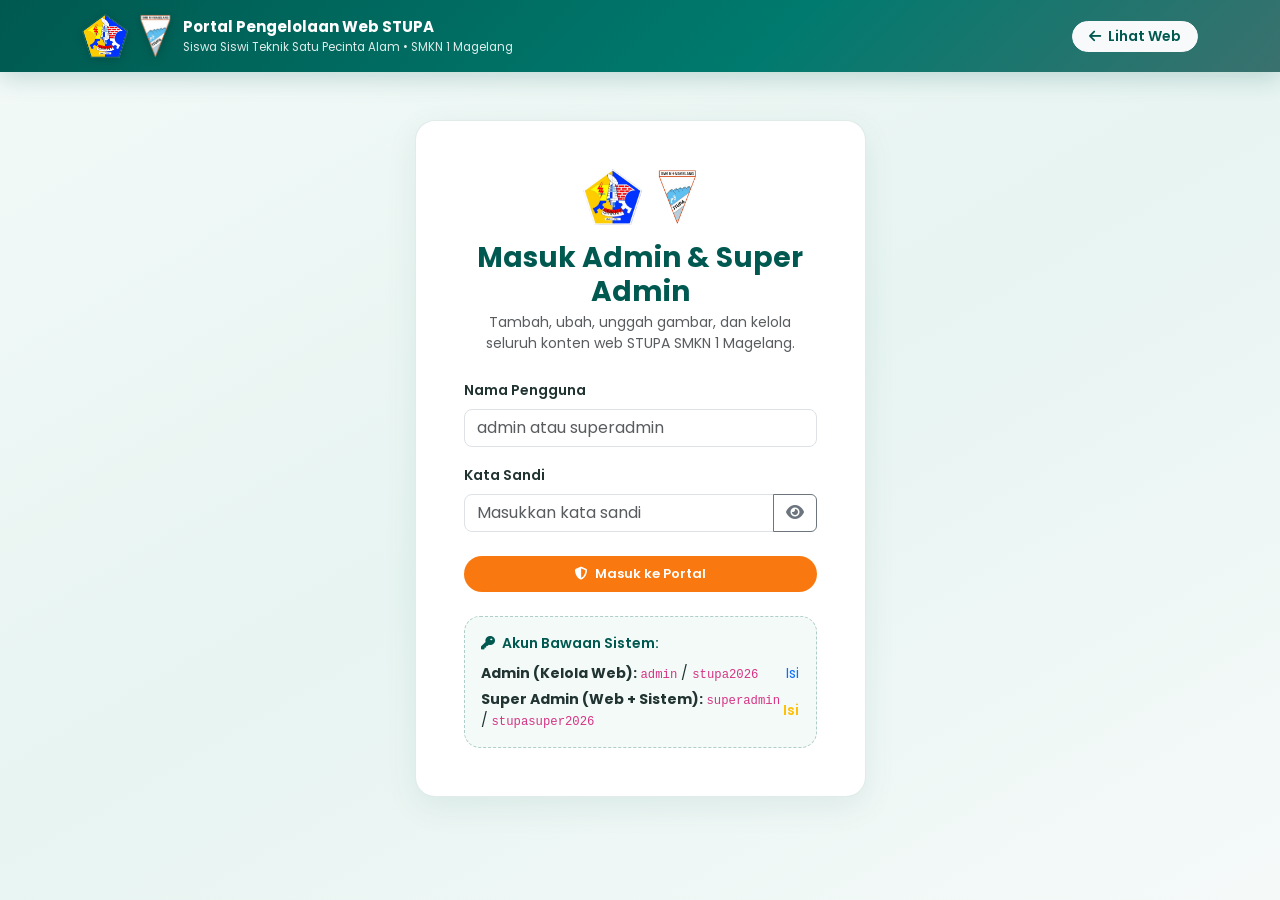
==== admin.html @ 2ca03cfc "feat: full CRUD for Layanan cards, activity lists, images & links in Admin & Super Admin" ====
<!DOCTYPE html>
<html lang="id">
<head>
    <meta charset="UTF-8">
    <meta name="viewport" content="width=device-width, initial-scale=1.0">
    <title>Portal Admin &amp; Super Admin — STUPA SMKN 1 Magelang</title>
    <link rel="icon" href="assets/images/logo-stupa.png" type="image/png">
    <link href="https://fonts.googleapis.com/css2?family=Poppins:wght@300;400;500;600;700;800&display=swap" rel="stylesheet">
    <link href="https://cdnjs.cloudflare.com/ajax/libs/font-awesome/6.5.1/css/all.min.css" rel="stylesheet">
    <link href="https://cdn.jsdelivr.net/npm/bootstrap@5.3.3/dist/css/bootstrap.min.css" rel="stylesheet" crossorigin="anonymous">
    <style>
        :root {
            --teal-deep: #005950;
            --teal-dark: #005952;
            --teal-mid: #3a716e;
            --emerald: #00a896;
            --amber: #F97910;
        }
        body {
            font-family: 'Poppins', sans-serif;
            background: linear-gradient(150deg, #f3faf8 0%, #e7f4f1 50%, #f5faf9 100%);
            min-height: 100vh;
            color: #213432;
        }
        .admin-topbar {
            background: linear-gradient(135deg, #005950 0%, #007a6e 60%, #3a716e 100%);
            color: #ffffff;
            padding: 14px 0;
            box-shadow: 0 6px 24px rgba(0, 89, 80, 0.2);
        }
        .admin-brand {
            display: flex;
            align-items: center;
            gap: 12px;
            text-decoration: none;
            color: #ffffff;
        }
        .admin-brand img {
            height: 44px;
            width: auto;
            filter: drop-shadow(0 2px 5px rgba(0,0,0,0.2));
        }
        .role-pill {
            display: inline-flex;
            align-items: center;
            gap: 6px;
            padding: 5px 13px;
            border-radius: 9999px;
            font-size: 12px;
            font-weight: 700;
            letter-spacing: 0.3px;
        }
        .role-pill.superadmin {
            background: linear-gradient(135deg, #F97910 0%, #ffb03b 100%);
            color: #ffffff;
            box-shadow: 0 4px 12px rgba(249, 121, 16, 0.35);
        }
        .role-pill.admin {
            background: rgba(255, 255, 255, 0.18);
            color: #ffffff;
            border: 1px solid rgba(255, 255, 255, 0.35);
        }
        .admin-card {
            background: #ffffff;
            border-radius: 20px;
            border: 1px solid rgba(0, 89, 82, 0.12);
            box-shadow: 0 10px 32px rgba(0, 89, 82, 0.08);
        }
        .stat-card {
            background: #ffffff;
            border-radius: 18px;
            padding: 18px;
            border: 1px solid rgba(0, 89, 82, 0.12);
            box-shadow: 0 6px 20px rgba(0, 89, 82, 0.06);
        }
        .stat-icon {
            width: 46px;
            height: 46px;
            border-radius: 14px;
            display: flex;
            align-items: center;
            justify-content: center;
            font-size: 19px;
            background: rgba(0, 168, 150, 0.12);
            color: var(--teal-deep);
        }
        .btn-stupa {
            background: var(--amber);
            color: #ffffff;
            border: none;
            border-radius: 9999px;
            padding: 9px 22px;
            font-weight: 600;
            font-size: 13px;
            transition: all 0.25s ease;
        }
        .btn-stupa:hover {
            background: #e26d0b;
            color: #ffffff;
            transform: translateY(-1px);
        }
        .btn-teal {
            background: linear-gradient(135deg, #005952 0%, #00a896 100%);
            color: #ffffff;
            border: none;
            border-radius: 9999px;
            padding: 9px 22px;
            font-weight: 600;
            font-size: 13px;
        }
        .btn-teal:hover {
            color: #ffffff;
            opacity: 0.94;
        }
        .nav-pills .nav-link {
            color: var(--teal-deep);
            font-weight: 600;
            font-size: 12.5px;
            border-radius: 9999px;
            padding: 7px 14px;
        }
        .nav-pills .nav-link.active {
            background: linear-gradient(135deg, #005952 0%, #00a896 100%);
            color: #ffffff;
        }
        .nav-pills .nav-link.super-tab.active {
            background: linear-gradient(135deg, #d96406 0%, #F97910 100%);
        }
        .super-badge {
            font-size: 9px;
            font-weight: 700;
            padding: 2px 6px;
            border-radius: 9999px;
            background: rgba(249, 121, 16, 0.16);
            color: #c85800;
            margin-left: 4px;
            text-transform: uppercase;
        }
        .nav-link.active .super-badge {
            background: rgba(255, 255, 255, 0.25);
            color: #ffffff;
        }
        .img-preview-thumb {
            width: 100%;
            height: 110px;
            object-fit: cover;
            border-radius: 12px;
            border: 1px solid rgba(0, 89, 82, 0.18);
            background: #eef6f4;
        }
    </style>
</head>
<body>
    <!-- Top Header -->
    <header class="admin-topbar">
        <div class="container d-flex flex-wrap justify-content-between align-items-center gap-3">
            <a href="index.html" class="admin-brand">
                <img src="assets/images/logo-smkn1.png" alt="Logo SMKN 1 Magelang">
                <img src="assets/images/logo-stupa.png" alt="Logo STUPA">
                <div>
                    <div class="fw-bold" style="font-size:15px;">Portal Pengelolaan Web STUPA</div>
                    <div style="font-size:11.5px;opacity:0.88;">Siswa Siswi Teknik Satu Pecinta Alam • SMKN 1 Magelang</div>
                </div>
            </a>
            <div class="d-flex align-items-center gap-2 flex-wrap">
                <span id="activeRoleBadge" class="role-pill d-none"></span>
                <a href="index.html" class="btn btn-light btn-sm rounded-pill px-3 fw-semibold" style="color:#005950;">
                    <i class="fas fa-arrow-left me-1"></i> Lihat Web
                </a>
                <button type="button" id="logoutBtn" class="btn btn-outline-light btn-sm rounded-pill px-3 d-none">
                    <i class="fas fa-right-from-bracket me-1"></i> Keluar
                </button>
            </div>
        </div>
    </header>

    <main class="container py-4 py-md-5">
        <!-- Login View -->
        <section id="loginView" class="row justify-content-center">
            <div class="col-md-7 col-lg-5">
                <div class="admin-card p-4 p-md-5">
                    <div class="text-center mb-4">
                        <div class="d-inline-flex align-items-center justify-content-center gap-3 mb-3">
                            <img src="assets/images/logo-smkn1.png" alt="SMKN 1" style="height:56px;">
                            <img src="assets/images/logo-stupa.png" alt="STUPA" style="height:56px;">
                        </div>
                        <h3 class="fw-bold mb-1" style="color:#005950;">Masuk Admin &amp; Super Admin</h3>
                        <p class="small text-muted mb-0">Tambah, ubah, unggah gambar, dan kelola seluruh konten web STUPA SMKN 1 Magelang.</p>
                    </div>

                    <div id="loginAlert" class="alert alert-danger py-2 small d-none" role="alert"></div>

                    <form id="adminLoginForm">
                        <div class="mb-3">
                            <label class="form-label small fw-semibold">Nama Pengguna</label>
                            <input type="text" class="form-control rounded-3" id="adminUsername" placeholder="admin atau superadmin" required>
                        </div>
                        <div class="mb-3">
                            <label class="form-label small fw-semibold">Kata Sandi</label>
                            <div class="input-group">
                                <input type="password" class="form-control rounded-start-3" id="adminPassword" placeholder="Masukkan kata sandi" required>
                                <button class="btn btn-outline-secondary" type="button" id="togglePwdBtn" aria-label="Lihat kata sandi">
                                    <i class="fas fa-eye"></i>
                                </button>
                            </div>
                        </div>
                        <button type="submit" class="btn btn-stupa w-100 py-2 mt-2">
                            <i class="fas fa-shield-halved me-1"></i> Masuk ke Portal
                        </button>
                    </form>

                    <div class="mt-4 p-3 rounded-4 small" style="background:#f3faf8;border:1px dashed rgba(0,89,82,0.28);">
                        <div class="fw-semibold mb-2" style="color:#005950;"><i class="fas fa-key me-1"></i> Akun Bawaan Sistem:</div>
                        <div class="d-flex justify-content-between align-items-center mb-1">
                            <span><strong>Admin (Kelola Web):</strong> <code>admin</code> / <code>stupa2026</code></span>
                            <button type="button" class="btn btn-link btn-sm p-0 text-decoration-none js-fill-login" data-u="admin" data-p="stupa2026">Isi</button>
                        </div>
                        <div class="d-flex justify-content-between align-items-center">
                            <span><strong>Super Admin (Web + Sistem):</strong> <code>superadmin</code> / <code>stupasuper2026</code></span>
                            <button type="button" class="btn btn-link btn-sm p-0 text-decoration-none text-warning fw-semibold js-fill-login" data-u="superadmin" data-p="stupasuper2026">Isi</button>
                        </div>
                    </div>
                </div>
            </div>
        </section>

        <!-- Dashboard View -->
        <section id="dashboardView" class="d-none">
            <!-- Stats Row -->
            <div class="row g-3 mb-4">
                <div class="col-6 col-lg-3">
                    <div class="stat-card d-flex align-items-center gap-3">
                        <div class="stat-icon"><i class="fas fa-newspaper"></i></div>
                        <div>
                            <div class="small text-muted">Total Berita/Artikel</div>
                            <div class="fs-4 fw-bold" id="statNewsCount" style="color:#005950;">0</div>
                        </div>
                    </div>
                </div>
                <div class="col-6 col-lg-3">
                    <div class="stat-card d-flex align-items-center gap-3">
                        <div class="stat-icon"><i class="fas fa-inbox"></i></div>
                        <div>
                            <div class="small text-muted">Kotak Masuk Layanan</div>
                            <div class="fs-4 fw-bold" id="statSubCount" style="color:#005950;">0</div>
                        </div>
                    </div>
                </div>
                <div class="col-6 col-lg-3">
                    <div class="stat-card d-flex align-items-center gap-3">
                        <div class="stat-icon"><i class="fas fa-layer-group"></i></div>
                        <div>
                            <div class="small text-muted">Layanan &amp; Modul</div>
                            <div class="fs-4 fw-bold" id="statPubCount" style="color:#005950;">0</div>
                        </div>
                    </div>
                </div>
                <div class="col-6 col-lg-3">
                    <div class="stat-card d-flex align-items-center gap-3">
                        <div class="stat-icon"><i class="fas fa-users"></i></div>
                        <div>
                            <div class="small text-muted">Total Kunjungan</div>
                            <div class="fs-4 fw-bold" id="statVisitCount" style="color:#005950;">0</div>
                        </div>
                    </div>
                </div>
            </div>

            <!-- Navigation Tabs (Semua Pengelolaan Web tersedia untuk Admin & Super Admin) -->
            <div class="admin-card p-3 p-md-4">
                <ul class="nav nav-pills gap-2 mb-4" id="adminTabs" role="tablist">
                    <li class="nav-item" role="presentation">
                        <button class="nav-link active" id="pillInbox" data-bs-toggle="pill" data-bs-target="#tabInbox" type="button">
                            <i class="fas fa-inbox me-1"></i> Kotak Masuk
                        </button>
                    </li>
                    <li class="nav-item" role="presentation">
                        <button class="nav-link" id="pillNews" data-bs-toggle="pill" data-bs-target="#tabNews" type="button">
                            <i class="fas fa-pen-to-square me-1"></i> Berita &amp; Agenda
                        </button>
                    </li>
                    <li class="nav-item" role="presentation">
                        <button class="nav-link" id="pillHeroPub" data-bs-toggle="pill" data-bs-target="#tabHeroPub" type="button">
                            <i class="fas fa-desktop me-1"></i> Tampilan Depan &amp; Publikasi
                        </button>
                    </li>
                    <li class="nav-item" role="presentation">
                        <button class="nav-link" id="pillLayananVideo" data-bs-toggle="pill" data-bs-target="#tabSuperLayananVideo" type="button">
                            <i class="fas fa-cubes me-1"></i> Layanan &amp; Video
                        </button>
                    </li>
                    <li class="nav-item" role="presentation">
                        <button class="nav-link" id="pillSuperWeb" data-bs-toggle="pill" data-bs-target="#tabSuperWeb" type="button">
                            <i class="fas fa-globe me-1"></i> Identitas, Teks &amp; Mitra
                        </button>
                    </li>

                    <!-- Exclusive Super Admin System Controls -->
                    <li class="nav-item super-only d-none" role="presentation">
                        <button class="nav-link super-tab" id="pillSuperUsers" data-bs-toggle="pill" data-bs-target="#tabSuperUsers" type="button">
                            <i class="fas fa-users-gear me-1"></i> Akun &amp; Seksi <span class="super-badge">Super</span>
                        </button>
                    </li>
                    <li class="nav-item super-only d-none" role="presentation">
                        <button class="nav-link super-tab" id="pillAuditBackup" data-bs-toggle="pill" data-bs-target="#tabAuditBackup" type="button">
                            <i class="fas fa-database me-1"></i> Log, Backup &amp; Publish <span class="super-badge">Super</span>
                        </button>
                    </li>
                </ul>

                <div class="tab-content">
                    <!-- Tab 1: Kotak Masuk Layanan -->
                    <div class="tab-pane fade show active" id="tabInbox">
                        <div class="d-flex flex-wrap justify-content-between align-items-center gap-2 mb-3">
                            <div>
                                <h5 class="fw-bold mb-0" style="color:#005950;">Permohonan Diklatsar, Logistik &amp; Lapor Konservasi</h5>
                                <div class="small text-muted">Data masuk otomatis dari formulir layanan di halaman utama.</div>
                            </div>
                            <button type="button" class="btn btn-outline-success btn-sm rounded-pill px-3 super-only d-none" id="exportSubmissionsBtn">
                                <i class="fas fa-download me-1"></i> Ekspor JSON
                            </button>
                        </div>
                        <div class="table-responsive">
                            <table class="table table-hover align-middle">
                                <thead class="table-light">
                                    <tr>
                                        <th>Waktu</th>
                                        <th>Layanan</th>
                                        <th>Pemohon</th>
                                        <th>Rincian</th>
                                        <th>Status</th>
                                        <th>Aksi</th>
                                    </tr>
                                </thead>
                                <tbody id="submissionsTableBody"></tbody>
                            </table>
                        </div>
                    </div>

                    <!-- Tab 2: Kelola Berita & Agenda (Tambah / Edit / Hapus + Upload Gambar) -->
                    <div class="tab-pane fade" id="tabNews">
                        <div class="row g-4">
                            <div class="col-lg-5">
                                <div class="p-3 rounded-4" style="background:#f5faf9;border:1px solid rgba(0,89,82,0.12);">
                                    <div class="d-flex justify-content-between align-items-center mb-3">
                                        <h6 class="fw-bold mb-0" id="newsFormHeading" style="color:#005950;"><i class="fas fa-plus-circle me-1"></i> Terbitkan Kabar Baru</h6>
                                        <button type="button" id="cancelNewsEditBtn" class="btn btn-link btn-sm p-0 text-danger d-none">Batal Edit</button>
                                    </div>
                                    <form id="addNewsForm">
                                        <input type="hidden" id="editNewsCat">
                                        <input type="hidden" id="editNewsIdx">
                                        <div class="mb-2">
                                            <label class="form-label small fw-semibold">Kategori</label>
                                            <select class="form-select form-select-sm rounded-3" id="newsCatInput">
                                                <option value="berita">Berita</option>
                                                <option value="ekspedisi">Ekspedisi</option>
                                                <option value="pengumuman">Pengumuman</option>
                                                <option value="agenda">Agenda</option>
                                                <option value="artikel">Artikel</option>
                                            </select>
                                        </div>
                                        <div class="mb-2">
                                            <label class="form-label small fw-semibold">Judul</label>
                                            <input type="text" class="form-control form-control-sm rounded-3" id="newsTitleInput" placeholder="Judul berita atau agenda..." required>
                                        </div>
                                        <div class="mb-2">
                                            <label class="form-label small fw-semibold">Gambar (Preset / Upload / URL)</label>
                                            <select class="form-select form-select-sm rounded-3 mb-2 js-img-preset" data-target="newsImageUrl" data-preview="newsImgPreview">
                                                <option value="assets/images/hero-merbabu.jpg">Preset: Pendakian Lereng Merbabu</option>
                                                <option value="assets/images/hero-konservasi.jpg">Preset: Konservasi &amp; Tanam Pohon</option>
                                                <option value="assets/images/hero-diklatsar.jpg">Preset: Kamp &amp; Navigasi Diklatsar</option>
                                                <option value="assets/images/news-tebing.jpg">Preset: Latihan Vertical Rescue</option>
                                                <option value="assets/images/news-kampus-hijau.jpg">Preset: Eco-Garden &amp; Stasiun Cuaca</option>
                                                <option value="assets/images/video-bg-danau.jpg">Preset: Danau &amp; Lembah Pegunungan</option>
                                            </select>
                                            <input type="text" class="form-control form-control-sm rounded-3 mb-2 js-img-url" id="newsImageUrl" value="assets/images/hero-merbabu.jpg" data-preview="newsImgPreview" placeholder="Atau tempel URL gambar..." required>
                                            <input type="file" accept="image/*" class="form-control form-control-sm rounded-3 mb-2 js-img-upload" data-target="newsImageUrl" data-preview="newsImgPreview">
                                            <img id="newsImgPreview" src="assets/images/hero-merbabu.jpg" alt="Pratinjau gambar" class="img-preview-thumb">
                                        </div>
                                        <div class="mb-2">
                                            <label class="form-label small fw-semibold">Ringkasan Singkat</label>
                                            <textarea class="form-control form-control-sm rounded-3" id="newsExcerptInput" rows="2" placeholder="Ringkasan 1-2 kalimat..." required></textarea>
                                        </div>
                                        <div class="mb-3">
                                            <label class="form-label small fw-semibold">Isi Lengkap</label>
                                            <textarea class="form-control form-control-sm rounded-3" id="newsContentInput" rows="4" placeholder="Tulis narasi lengkap..." required></textarea>
                                        </div>
                                        <button type="submit" id="newsSubmitBtn" class="btn btn-teal w-100">
                                            <i class="fas fa-paper-plane me-1"></i> Simpan &amp; Tampilkan di Beranda
                                        </button>
                                    </form>
                                </div>
                            </div>
                            <div class="col-lg-7">
                                <h6 class="fw-bold mb-3" style="color:#005950;">Daftar Konten Aktif (Edit / Hapus)</h6>
                                <div id="adminNewsList" class="d-flex flex-column gap-2" style="max-height:560px;overflow-y:auto;"></div>
                            </div>
                        </div>
                    </div>

                    <!-- Tab 3: Tampilan Depan (Hero Banner) & Publikasi Modul -->
                    <div class="tab-pane fade" id="tabHeroPub">
                        <div class="row g-4">
                            <div class="col-lg-7">
                                <!-- Live Preview Tampilan Depan -->
                                <div class="mb-3">
                                    <div class="d-flex justify-content-between align-items-center mb-2">
                                        <span class="small fw-bold text-uppercase" style="color:#005950;"><i class="fas fa-eye me-1"></i> Pratinjau Langsung Tampilan Depan</span>
                                        <span class="badge rounded-pill text-bg-light border">Slide Hero Utama</span>
                                    </div>
                                    <div id="heroLivePreviewBox" class="position-relative rounded-4 overflow-hidden shadow-sm" style="height:250px;background:#002622;">
                                        <img id="heroImgPreview" src="assets/images/hero-merbabu.jpg" alt="Pratinjau Tampilan Depan" style="width:100%;height:100%;object-fit:cover;object-position:center;">
                                        <div id="heroPreviewOverlay" style="position:absolute;inset:0;background:linear-gradient(to top, rgba(0,26,23,0.92) 0%, rgba(0,35,31,0.5) 55%, rgba(0,0,0,0.15) 100%);"></div>
                                        <div style="position:absolute;bottom:18px;left:22px;right:22px;color:#fff;z-index:2;">
                                            <span id="heroPrevTag" class="badge rounded-pill mb-2" style="background:rgba(0,168,150,0.35);border:1px solid rgba(255,255,255,0.4);font-size:10px;">EKSPEDISI RISET &amp; KONSERVASI</span>
                                            <h5 id="heroPrevTitle" class="fw-bold mb-1" style="line-height:1.25;">Meniti Kabut Merbabu: Pemetaan Vegetasi Endemik</h5>
                                            <p id="heroPrevDesc" class="mb-2" style="font-size:12px;opacity:0.9;display:-webkit-box;-webkit-line-clamp:2;-webkit-box-orient:vertical;overflow:hidden;">Ketika langkah kaki para pelajar teknik menyatu dengan denyut nadi pegunungan...</p>
                                            <span id="heroPrevBtn" class="badge rounded-pill px-3 py-2" style="background:#F97910;font-size:11px;">Lihat detail &rarr;</span>
                                        </div>
                                    </div>
                                </div>

                                <!-- Form Editor Tampilan Depan -->
                                <div class="p-3 rounded-4 mb-3" style="background:#fffaf4;border:1px solid rgba(249,121,16,0.28);">
                                    <div class="d-flex justify-content-between align-items-center mb-2">
                                        <h6 class="fw-bold mb-0" id="heroFormHeading" style="color:#c85800;"><i class="fas fa-pen-ruler me-1"></i> Ganti Gambar &amp; Tulisan Tampilan Depan</h6>
                                        <button type="button" id="cancelHeroEditBtn" class="btn btn-link btn-sm p-0 text-danger d-none">Batal Edit</button>
                                    </div>
                                    <form id="addHeroForm">
                                        <input type="hidden" id="editHeroIdx">
                                        <div class="row g-2 mb-2">
                                            <div class="col-md-5">
                                                <label class="form-label small fw-semibold mb-1">Lencana Atas (Tag)</label>
                                                <input type="text" class="form-control form-control-sm rounded-3 js-hero-live" id="heroTagInput" placeholder="Contoh: Ekspedisi Riset">
                                            </div>
                                            <div class="col-md-7">
                                                <label class="form-label small fw-semibold mb-1">Pilih Foto Preset</label>
                                                <select class="form-select form-select-sm rounded-3 js-img-preset js-hero-live" data-target="heroImageUrl" data-preview="heroImgPreview">
                                                    <option value="assets/images/hero-merbabu.jpg">Preset: Merbabu Sunrise</option>
                                                    <option value="assets/images/hero-diklatsar.jpg">Preset: Kemah &amp; Navigasi Diklatsar</option>
                                                    <option value="assets/images/hero-konservasi.jpg">Preset: Konservasi &amp; Sungai</option>
                                                    <option value="assets/images/video-bg-danau.jpg">Preset: Telaga Pegunungan</option>
                                                    <option value="assets/images/news-tebing.jpg">Preset: Latihan Tebing</option>
                                                    <option value="assets/images/news-kampus-hijau.jpg">Preset: Eco-Garden Kampus</option>
                                                </select>
                                            </div>
                                        </div>
                                        <div class="row g-2 mb-2">
                                            <div class="col-md-6">
                                                <label class="form-label small fw-semibold mb-1">URL Gambar / Path</label>
                                                <input type="text" class="form-control form-control-sm rounded-3 js-img-url js-hero-live" id="heroImageUrl" value="assets/images/hero-merbabu.jpg" data-preview="heroImgPreview" placeholder="URL gambar..." required>
                                            </div>
                                            <div class="col-md-6">
                                                <label class="form-label small fw-semibold mb-1">Upload Gambar dari Komputer/HP</label>
                                                <input type="file" accept="image/*" class="form-control form-control-sm rounded-3 js-img-upload" data-target="heroImageUrl" data-preview="heroImgPreview">
                                            </div>
                                        </div>
                                        <div class="row g-2 mb-2">
                                            <div class="col-md-6">
                                                <label class="form-label small fw-semibold mb-1">Fokus Posisi Gambar</label>
                                                <select class="form-select form-select-sm rounded-3 js-hero-live" id="heroPosInput">
                                                    <option value="center">Tengah (Center)</option>
                                                    <option value="top">Atas (Top)</option>
                                                    <option value="bottom">Bawah (Bottom)</option>
                                                </select>
                                            </div>
                                            <div class="col-md-6">
                                                <label class="form-label small fw-semibold mb-1">Gelap Latar (Keterbacaan Teks): <span id="heroOverlayVal">92%</span></label>
                                                <input type="range" class="form-range js-hero-live" id="heroOverlayInput" min="0.25" max="0.95" step="0.05" value="0.92">
                                            </div>
                                        </div>
                                        <div class="mb-2">
                                            <label class="form-label small fw-semibold mb-1">Judul Utama Tampilan Depan</label>
                                            <input type="text" class="form-control form-control-sm rounded-3 js-hero-live" id="heroTitleInput" placeholder="Judul besar tampilan depan..." required>
                                        </div>
                                        <div class="mb-2">
                                            <label class="form-label small fw-semibold mb-1">Tulisan / Subjudul di Bawah Judul</label>
                                            <textarea class="form-control form-control-sm rounded-3 js-hero-live" id="heroDescInput" rows="2" placeholder="Kalimat puitis-akademis..." required></textarea>
                                        </div>
                                        <div class="row g-2 mb-2">
                                            <div class="col-md-4">
                                                <label class="form-label small fw-semibold mb-1">Teks Tombol</label>
                                                <input type="text" class="form-control form-control-sm rounded-3 js-hero-live" id="heroBtnTextInput" value="Lihat detail">
                                            </div>
                                            <div class="col-md-4">
                                                <label class="form-label small fw-semibold mb-1">Warna Tombol</label>
                                                <select class="form-select form-select-sm rounded-3 js-hero-live" id="heroBtnColorInput">
                                                    <option value="#F97910">Oranye STUPA</option>
                                                    <option value="#00a896">Hijau Zamrud</option>
                                                    <option value="#005950">Hijau Hutan</option>
                                                </select>
                                            </div>
                                            <div class="col-md-4">
                                                <label class="form-label small fw-semibold mb-1">Link Tombol (Opsional)</label>
                                                <input type="text" class="form-control form-control-sm rounded-3" id="heroBtnUrlInput" placeholder="Kosong = buka artikel">
                                            </div>
                                        </div>
                                        <div class="mb-2">
                                            <label class="form-label small fw-semibold mb-1">Isi Narasi Lengkap (Jika tombol diklik)</label>
                                            <textarea class="form-control form-control-sm rounded-3" id="heroContentInput" rows="2" placeholder="Opsional: isi cerita lengkap saat tombol diklik..."></textarea>
                                        </div>
                                        <button type="submit" id="heroSubmitBtn" class="btn btn-stupa btn-sm w-100">Simpan Tampilan Depan</button>
                                    </form>
                                </div>

                                <h6 class="fw-bold small text-uppercase text-muted">Urutan Slide Tampilan Depan (Slide #1 tampil paling awal)</h6>
                                <div id="superHeroList" class="d-flex flex-column gap-2"></div>
                            </div>

                            <div class="col-lg-5">
                                <div class="p-3 rounded-4 mb-3" style="background:#f5faf9;border:1px solid rgba(0,89,82,0.18);">
                                    <div class="d-flex justify-content-between align-items-center mb-2">
                                        <h6 class="fw-bold mb-0" id="pubFormHeading" style="color:#005950;"><i class="fas fa-book-medical me-1"></i> Tambah / Edit Publikasi</h6>
                                        <button type="button" id="cancelPubEditBtn" class="btn btn-link btn-sm p-0 text-danger d-none">Batal</button>
                                    </div>
                                    <form id="addPubForm">
                                        <input type="hidden" id="editPubIdx">
                                        <div class="row g-2 mb-2">
                                            <div class="col-6">
                                                <input type="text" class="form-control form-control-sm rounded-3" id="pubBadgeInput" placeholder="Kategori (mis. Jurnal Riset)" required>
                                            </div>
                                            <div class="col-3">
                                                <input type="text" class="form-control form-control-sm rounded-3" id="pubYearInput" value="2026" required>
                                            </div>
                                            <div class="col-3">
                                                <input type="text" class="form-control form-control-sm rounded-3" id="pubPagesInput" value="40 Hal" required>
                                            </div>
                                        </div>
                                        <input type="text" class="form-control form-control-sm rounded-3 mb-2" id="pubTitleInput" placeholder="Judul modul atau publikasi..." required>
                                        <input type="text" class="form-control form-control-sm rounded-3 mb-2" id="pubDocUrlInput" placeholder="Link PDF / Google Drive (opsional)">
                                        <label class="form-label small fw-semibold mb-1">Gambar Sampul Buku (Opsional)</label>
                                        <input type="text" class="form-control form-control-sm rounded-3 mb-1 js-img-url" id="pubCoverImageUrl" data-preview="pubImgPreview" placeholder="URL gambar sampul atau unggah file...">
                                        <input type="file" accept="image/*" class="form-control form-control-sm rounded-3 mb-2 js-img-upload" data-target="pubCoverImageUrl" data-preview="pubImgPreview">
                                        <img id="pubImgPreview" src="assets/images/bg-nature-mist.svg" alt="Sampul" class="img-preview-thumb mb-2" style="height:78px;">
                                        <textarea class="form-control form-control-sm rounded-3 mb-2" id="pubSummaryInput" rows="2" placeholder="Ringkasan isi modul..." required></textarea>
                                        <button type="submit" id="pubSubmitBtn" class="btn btn-teal btn-sm w-100">Simpan Publikasi</button>
                                    </form>
                                </div>
                                <h6 class="fw-bold small text-uppercase text-muted">Katalog Publikasi Aktif</h6>
                                <div id="superPubList" class="d-flex flex-column gap-2" style="max-height:280px;overflow-y:auto;"></div>
                            </div>
                        </div>
                    </div>

                    <!-- Tab 4: Kelola Layanan & Video Dokumenter -->
                    <div class="tab-pane fade" id="tabSuperLayananVideo">
                        <div class="row g-4">
                            <div class="col-lg-6">
                                <div class="p-3 rounded-4 mb-3" style="background:#fffaf4;border:1px solid rgba(249,121,16,0.28);">
                                    <div class="d-flex justify-content-between align-items-center mb-2">
                                        <h6 class="fw-bold mb-0" id="srvFormHeading" style="color:#c85800;"><i class="fas fa-concierge-bell me-1"></i> Tambah / Edit Layanan &amp; Isi Kegiatan</h6>
                                        <button type="button" id="cancelSrvEditBtn" class="btn btn-link btn-sm p-0 text-danger d-none">Batal</button>
                                    </div>
                                    <form id="addServiceForm">
                                        <input type="hidden" id="editSrvIdx">
                                        <div class="row g-2 mb-2">
                                            <div class="col-6">
                                                <input type="text" class="form-control form-control-sm rounded-3" id="srvTitleInput" placeholder="Judul Layanan / Kegiatan" required>
                                            </div>
                                            <div class="col-6">
                                                <input type="text" class="form-control form-control-sm rounded-3" id="srvBadgeInput" placeholder="Badge (mis. Agenda / Ekspedisi)" required>
                                            </div>
                                        </div>
                                        <div class="row g-2 mb-2">
                                            <div class="col-7">
                                                <input type="text" class="form-control form-control-sm rounded-3" id="srvSubtitleInput" placeholder="Subjudul singkat kartu..." required>
                                            </div>
                                            <div class="col-5">
                                                <select class="form-select form-select-sm rounded-3" id="srvIconInput">
                                                    <option value="fa-compass">Ikon Kompas</option>
                                                    <option value="fa-campground">Ikon Tenda</option>
                                                    <option value="fa-shield-halved">Ikon Perisai</option>
                                                    <option value="fa-map-location-dot">Ikon Peta</option>
                                                    <option value="fa-seedling">Ikon Tunas</option>
                                                    <option value="fa-mountain-sun">Ikon Gunung</option>
                                                    <option value="fa-person-hiking">Ikon Pendakian</option>
                                                    <option value="fa-calendar-days">Ikon Kalender Kegiatan</option>
                                                    <option value="fa-hands-helping">Ikon Relawan</option>
                                                    <option value="fa-microscope">Ikon Riset</option>
                                                    <option value="fa-tree">Ikon Hutan</option>
                                                    <option value="fa-water">Ikon Sungai</option>
                                                </select>
                                            </div>
                                        </div>
                                        <div class="row g-2 mb-2">
                                            <div class="col-6">
                                                <label class="form-label small fw-semibold mb-1">Tipe Saat Diklik</label>
                                                <select class="form-select form-select-sm rounded-3" id="srvTypeInput">
                                                    <option value="info">Isi Kegiatan &amp; Informasi</option>
                                                    <option value="form">Formulir Pendaftaran / Ajuan</option>
                                                </select>
                                            </div>
                                            <div class="col-6">
                                                <label class="form-label small fw-semibold mb-1">Upload Foto Kegiatan (Opsional)</label>
                                                <input type="file" accept="image/*" class="form-control form-control-sm rounded-3 js-img-upload" data-target="srvImageUrl" data-preview="srvImgPreview">
                                            </div>
                                        </div>
                                        <input type="text" class="form-control form-control-sm rounded-3 mb-2 js-img-url" id="srvImageUrl" data-preview="srvImgPreview" placeholder="Atau URL foto kegiatan (opsional)">
                                        <img id="srvImgPreview" src="assets/images/bg-nature-mist.svg" alt="Pratinjau Kegiatan" class="img-preview-thumb mb-2 d-none" style="height:76px;">
                                        <textarea class="form-control form-control-sm rounded-3 mb-2" id="srvDescInput" rows="2" placeholder="Deskripsi pembuka layanan / kegiatan..." required></textarea>
                                        <label class="form-label small fw-semibold mb-1">Daftar Isi Kegiatan / Poin Rincian (1 baris = 1 poin)</label>
                                        <textarea class="form-control form-control-sm rounded-3 mb-2" id="srvItemsInput" rows="3" placeholder="Format: Judul Kegiatan | Jadwal / Lokasi / Rincian&#10;Contoh: Penanaman Pohon Merbabu | Sabtu, 07.00 WIB • Pos Wekas"></textarea>
                                        <div class="row g-2 mb-2">
                                            <div class="col-6">
                                                <input type="text" class="form-control form-control-sm rounded-3" id="srvLinkUrlInput" placeholder="Link Tautan (opsional)">
                                            </div>
                                            <div class="col-6">
                                                <input type="text" class="form-control form-control-sm rounded-3" id="srvLinkTextInput" placeholder="Teks Tombol Link (opsional)">
                                            </div>
                                        </div>
                                        <button type="submit" id="srvSubmitBtn" class="btn btn-stupa btn-sm w-100">Simpan Layanan &amp; Isi Kegiatan</button>
                                    </form>
                                </div>
                                <h6 class="fw-bold small text-uppercase text-muted">Kartu Layanan Aktif</h6>
                                <div id="superServicesList" class="d-flex flex-column gap-2" style="max-height:290px;overflow-y:auto;"></div>
                            </div>

                            <div class="col-lg-6">
                                <div class="p-3 rounded-4 mb-3" style="background:#f5faf9;border:1px solid rgba(0,89,82,0.18);">
                                    <div class="d-flex justify-content-between align-items-center mb-2">
                                        <h6 class="fw-bold mb-0" id="vidFormHeading" style="color:#005950;"><i class="fas fa-film me-1"></i> Tambah / Edit Video Dokumenter</h6>
                                        <button type="button" id="cancelVidEditBtn" class="btn btn-link btn-sm p-0 text-danger d-none">Batal</button>
                                    </div>
                                    <form id="addVideoForm">
                                        <input type="hidden" id="editVidIdx">
                                        <input type="text" class="form-control form-control-sm rounded-3 mb-2" id="vidTitleInput" placeholder="Judul video dokumenter..." required>
                                        <div class="row g-2 mb-2">
                                            <div class="col-6">
                                                <input type="text" class="form-control form-control-sm rounded-3" id="vidDateInput" placeholder="Tanggal / Keterangan" required>
                                            </div>
                                            <div class="col-6">
                                                <select class="form-select form-select-sm rounded-3 js-img-preset" data-target="vidThumbUrl" data-preview="vidImgPreview">
                                                    <option value="assets/images/video-bg-danau.jpg">Preset: Danau</option>
                                                    <option value="assets/images/news-tebing.jpg">Preset: Tebing</option>
                                                    <option value="assets/images/news-kampus-hijau.jpg">Preset: Eco-Garden</option>
                                                    <option value="assets/images/hero-diklatsar.jpg">Preset: Diklatsar</option>
                                                    <option value="assets/images/hero-merbabu.jpg">Preset: Merbabu</option>
                                                    <option value="assets/images/hero-konservasi.jpg">Preset: Konservasi</option>
                                                </select>
                                            </div>
                                        </div>
                                        <input type="text" class="form-control form-control-sm rounded-3 mb-2" id="vidUrlInput" placeholder="Link YouTube atau Video MP4 (opsional)">
                                        <input type="text" class="form-control form-control-sm rounded-3 mb-2 js-img-url" id="vidThumbUrl" value="assets/images/video-bg-danau.jpg" data-preview="vidImgPreview" placeholder="URL thumbnail atau unggah gambar..." required>
                                        <input type="file" accept="image/*" class="form-control form-control-sm rounded-3 mb-2 js-img-upload" data-target="vidThumbUrl" data-preview="vidImgPreview">
                                        <img id="vidImgPreview" src="assets/images/video-bg-danau.jpg" alt="Pratinjau Video" class="img-preview-thumb mb-2" style="height:82px;">
                                        <textarea class="form-control form-control-sm rounded-3 mb-2" id="vidSummaryInput" rows="2" placeholder="Ringkasan cerita dokumenter..." required></textarea>
                                        <button type="submit" id="vidSubmitBtn" class="btn btn-teal btn-sm w-100">Simpan Video</button>
                                    </form>
                                </div>
                                <h6 class="fw-bold small text-uppercase text-muted">Daftar Video (Item ke-1 = Video Utama)</h6>
                                <div id="superVideosList" class="d-flex flex-column gap-2" style="max-height:260px;overflow-y:auto;"></div>
                            </div>
                        </div>
                    </div>

                    <!-- Tab 5: Identitas, Logo, Teks Berjalan, Judul Seksi, Prosedur & Mitra -->
                    <div class="tab-pane fade" id="tabSuperWeb">
                        <div class="row g-4">
                            <div class="col-lg-6">
                                <!-- Running Text -->
                                <div class="p-3 rounded-4 mb-3" style="background:#fffaf4;border:1px solid rgba(249,121,16,0.28);">
                                    <h6 class="fw-bold mb-2" style="color:#c85800;"><i class="fas fa-bullhorn me-1"></i> Teks Berjalan (Running Text)</h6>
                                    <form id="runningTextForm">
                                        <textarea class="form-control form-control-sm rounded-3 mb-2" id="runningTextInput" rows="2"></textarea>
                                        <button type="submit" class="btn btn-stupa btn-sm">Simpan Running Text</button>
                                    </form>
                                </div>

                                <!-- Mitra -->
                                <div class="p-3 rounded-4 mb-3" style="background:#f5faf9;border:1px solid rgba(0,89,82,0.18);">
                                    <h6 class="fw-bold mb-2" style="color:#005950;"><i class="fas fa-handshake me-1"></i> Tambah / Hapus Mitra &amp; Jejaring</h6>
                                    <form id="addPartnerForm" class="row g-2 mb-2">
                                        <div class="col-6">
                                            <input type="text" class="form-control form-control-sm rounded-3" id="partnerLabelInput" placeholder="Nama Mitra (mis. PMI Magelang)" required>
                                        </div>
                                        <div class="col-4">
                                            <select class="form-select form-select-sm rounded-3" id="partnerIconInput">
                                                <option value="fa-handshake">Jabat Tangan</option>
                                                <option value="fa-school">Sekolah</option>
                                                <option value="fa-tree">Hutan/Pohon</option>
                                                <option value="fa-life-ring">SAR</option>
                                                <option value="fa-award">Penghargaan</option>
                                                <option value="fa-compass">Kompas</option>
                                                <option value="fa-water">Sungai</option>
                                            </select>
                                        </div>
                                        <div class="col-2">
                                            <button type="submit" class="btn btn-teal btn-sm w-100">+</button>
                                        </div>
                                    </form>
                                    <div id="superPartnersList" class="d-flex flex-wrap gap-2 mt-2"></div>
                                </div>

                                <!-- Prosedur -->
                                <div class="p-3 rounded-4" style="background:#f5faf9;border:1px solid rgba(0,89,82,0.18);">
                                    <h6 class="fw-bold mb-2" style="color:#005950;"><i class="fas fa-list-check me-1"></i> Tambah / Hapus Kartu Prosedur</h6>
                                    <form id="addProcedureForm">
                                        <input type="text" class="form-control form-control-sm rounded-3 mb-2" id="procBadgeInput" placeholder="Judul Kartu Prosedur" required>
                                        <textarea class="form-control form-control-sm rounded-3 mb-2" id="procStepsInput" rows="3" placeholder="Format per baris: Judul Langkah | Penjelasan singkat" required></textarea>
                                        <button type="submit" class="btn btn-teal btn-sm w-100">Tambah Kartu Prosedur</button>
                                    </form>
                                    <div id="superProceduresList" class="d-flex flex-column gap-2 mt-3"></div>
                                </div>
                            </div>

                            <!-- Identitas, Logo, Judul Seksi, Kontak & Sosmed -->
                            <div class="col-lg-6">
                                <div class="p-3 rounded-4" style="background:#f5faf9;border:1px solid rgba(0,89,82,0.18);">
                                    <h6 class="fw-bold mb-3" style="color:#005950;"><i class="fas fa-address-card me-1"></i> Identitas, Logo, Judul Seksi &amp; Kontak</h6>
                                    <form id="siteMetaForm">
                                        <div class="row g-2 mb-2">
                                            <div class="col-6">
                                                <label class="form-label small fw-semibold mb-1">Upload Logo Kiri (SMK)</label>
                                                <input type="text" class="form-control form-control-sm rounded-3 mb-1" id="metaLogoSmkInput" placeholder="assets/images/logo-smkn1.png">
                                                <input type="file" accept="image/*" class="form-control form-control-sm rounded-3 js-img-upload" data-target="metaLogoSmkInput" data-preview="metaLogoSmkPrev">
                                            </div>
                                            <div class="col-6">
                                                <label class="form-label small fw-semibold mb-1">Upload Logo Kanan (STUPA)</label>
                                                <input type="text" class="form-control form-control-sm rounded-3 mb-1" id="metaLogoStupaInput" placeholder="assets/images/logo-stupa.png">
                                                <input type="file" accept="image/*" class="form-control form-control-sm rounded-3 js-img-upload" data-target="metaLogoStupaInput" data-preview="metaLogoStupaPrev">
                                            </div>
                                        </div>
                                        <div class="row g-2 mb-2">
                                            <div class="col-6">
                                                <label class="form-label small fw-semibold mb-1">Judul Header</label>
                                                <textarea class="form-control form-control-sm rounded-3" id="metaBrandTitleInput" rows="2"></textarea>
                                            </div>
                                            <div class="col-6">
                                                <label class="form-label small fw-semibold mb-1">Subjudul Header</label>
                                                <input type="text" class="form-control form-control-sm rounded-3" id="metaBrandSubInput">
                                            </div>
                                        </div>
                                        <div class="row g-2 mb-2">
                                            <div class="col-6">
                                                <label class="form-label small fw-semibold mb-1">Judul Seksi Layanan</label>
                                                <input type="text" class="form-control form-control-sm rounded-3" id="metaTitleLayananInput">
                                            </div>
                                            <div class="col-6">
                                                <label class="form-label small fw-semibold mb-1">Judul Seksi Berita</label>
                                                <input type="text" class="form-control form-control-sm rounded-3" id="metaTitleBeritaInput">
                                            </div>
                                        </div>
                                        <div class="row g-2 mb-2">
                                            <div class="col-6">
                                                <label class="form-label small fw-semibold mb-1">Judul Seksi Publikasi</label>
                                                <input type="text" class="form-control form-control-sm rounded-3" id="metaTitlePubInput">
                                            </div>
                                            <div class="col-6">
                                                <label class="form-label small fw-semibold mb-1">Judul Seksi Prosedur</label>
                                                <input type="text" class="form-control form-control-sm rounded-3" id="metaTitleProcInput">
                                            </div>
                                        </div>
                                        <div class="mb-2">
                                            <label class="form-label small fw-semibold mb-1">Motto Footer</label>
                                            <input type="text" class="form-control form-control-sm rounded-3" id="metaMottoInput" required>
                                        </div>
                                        <div class="mb-2">
                                            <label class="form-label small fw-semibold mb-1">Nama Sekretariat</label>
                                            <input type="text" class="form-control form-control-sm rounded-3" id="metaSecInput" required>
                                        </div>
                                        <div class="row g-2 mb-2">
                                            <div class="col-6">
                                                <label class="form-label small fw-semibold mb-1">Alamat Baris 1</label>
                                                <input type="text" class="form-control form-control-sm rounded-3" id="metaAddr1Input" required>
                                            </div>
                                            <div class="col-6">
                                                <label class="form-label small fw-semibold mb-1">Alamat Baris 2</label>
                                                <input type="text" class="form-control form-control-sm rounded-3" id="metaAddr2Input" required>
                                            </div>
                                        </div>
                                        <div class="row g-2 mb-2">
                                            <div class="col-6">
                                                <label class="form-label small fw-semibold mb-1">Telepon &amp; Posko</label>
                                                <input type="text" class="form-control form-control-sm rounded-3" id="metaPhoneInput" required>
                                            </div>
                                            <div class="col-6">
                                                <label class="form-label small fw-semibold mb-1">Email Resmi</label>
                                                <input type="email" class="form-control form-control-sm rounded-3" id="metaEmailInput" required>
                                            </div>
                                        </div>
                                        <div class="row g-2 mb-2">
                                            <div class="col-4">
                                                <label class="form-label small fw-semibold mb-1">Link Instagram</label>
                                                <input type="text" class="form-control form-control-sm rounded-3" id="metaIgInput">
                                            </div>
                                            <div class="col-4">
                                                <label class="form-label small fw-semibold mb-1">Link YouTube</label>
                                                <input type="text" class="form-control form-control-sm rounded-3" id="metaYtInput">
                                            </div>
                                            <div class="col-4">
                                                <label class="form-label small fw-semibold mb-1">Link TikTok</label>
                                                <input type="text" class="form-control form-control-sm rounded-3" id="metaTtInput">
                                            </div>
                                        </div>
                                        <div class="mb-3">
                                            <label class="form-label small fw-semibold mb-1">Teks Copyright</label>
                                            <input type="text" class="form-control form-control-sm rounded-3" id="metaCopyInput" required>
                                        </div>
                                        <button type="submit" class="btn btn-teal w-100">Simpan Identitas, Logo &amp; Teks Web</button>
                                    </form>
                                </div>
                            </div>
                        </div>
                    </div>

                    <!-- Tab 6 (SUPER ADMIN): Manajemen Akun, Sandi & Visibilitas Seksi -->
                    <div class="tab-pane fade super-only d-none" id="tabSuperUsers">
                        <div class="row g-4">
                            <div class="col-lg-7">
                                <div class="p-3 rounded-4 mb-3" style="background:#fffaf4;border:1px solid rgba(249,121,16,0.28);">
                                    <h6 class="fw-bold mb-3" style="color:#c85800;"><i class="fas fa-user-plus me-1"></i> Tambah Akun Pengurus / Pembina</h6>
                                    <form id="addUserForm" class="row g-2">
                                        <div class="col-md-4">
                                            <input type="text" class="form-control form-control-sm rounded-3" id="newUserUsername" placeholder="Username (mis. humas)" required>
                                        </div>
                                        <div class="col-md-4">
                                            <input type="password" class="form-control form-control-sm rounded-3" id="newUserPassword" placeholder="Sandi (min. 6)" minlength="6" required>
                                        </div>
                                        <div class="col-md-4">
                                            <select class="form-select form-select-sm rounded-3" id="newUserRole">
                                                <option value="admin">Admin (Kelola Web)</option>
                                                <option value="superadmin">Super Admin (Web + Sistem)</option>
                                            </select>
                                        </div>
                                        <div class="col-md-8">
                                            <input type="text" class="form-control form-control-sm rounded-3" id="newUserDisplay" placeholder="Nama Tampilan / Jabatan" required>
                                        </div>
                                        <div class="col-md-4">
                                            <button type="submit" class="btn btn-stupa btn-sm w-100">Buat Akun</button>
                                        </div>
                                    </form>
                                </div>

                                <div class="p-3 rounded-4 mb-3" style="background:#f5faf9;border:1px solid rgba(0,89,82,0.15);">
                                    <h6 class="fw-bold mb-2" style="color:#005950;"><i class="fas fa-key me-1"></i> Ganti Sandi Akun Aktif</h6>
                                    <form id="changePwdForm" class="d-flex gap-2">
                                        <input type="password" class="form-control form-control-sm rounded-3" id="newAdminPwd" placeholder="Sandi baru (min. 6 karakter)" minlength="6" required>
                                        <button type="submit" class="btn btn-teal btn-sm text-nowrap">Perbarui</button>
                                    </form>
                                </div>

                                <h6 class="fw-bold mb-2" style="color:#005950;">Daftar Akun Pengelola</h6>
                                <div class="table-responsive">
                                    <table class="table table-sm table-hover align-middle">
                                        <thead class="table-light">
                                            <tr>
                                                <th>Username</th>
                                                <th>Nama / Jabatan</th>
                                                <th>Peran</th>
                                                <th>Status</th>
                                                <th>Aksi</th>
                                            </tr>
                                        </thead>
                                        <tbody id="superUsersTableBody"></tbody>
                                    </table>
                                </div>
                            </div>

                            <div class="col-lg-5">
                                <div class="p-3 rounded-4" style="background:#f5faf9;border:1px solid rgba(0,89,82,0.18);">
                                    <h6 class="fw-bold mb-2" style="color:#005950;"><i class="fas fa-eye me-1"></i> Kontrol Visibilitas Seksi Beranda</h6>
                                    <p class="small text-muted mb-3">Tampilkan atau sembunyikan bagian tertentu di halaman utama secara instan.</p>
                                    <div id="sectionVisibilityToggles" class="d-flex flex-column gap-2"></div>
                                </div>
                            </div>
                        </div>
                    </div>

                    <!-- Tab 7 (SUPER ADMIN): Audit Log, Backup & Ekspor Permanen -->
                    <div class="tab-pane fade super-only d-none" id="tabAuditBackup">
                        <div class="row g-4">
                            <div class="col-lg-7">
                                <div class="d-flex justify-content-between align-items-center mb-2">
                                    <h6 class="fw-bold mb-0" style="color:#005950;"><i class="fas fa-clock-rotate-left me-1"></i> Riwayat Aktivitas Sistem (Audit Trail)</h6>
                                    <button type="button" id="clearLogsBtn" class="btn btn-outline-secondary btn-sm rounded-pill px-3">Bersihkan Log</button>
                                </div>
                                <div id="auditLogsList" class="d-flex flex-column gap-2" style="max-height:380px;overflow-y:auto;"></div>
                            </div>

                            <div class="col-lg-5">
                                <div class="p-3 rounded-4 mb-3" style="background:#fffaf4;border:1px solid rgba(249,121,16,0.3);">
                                    <h6 class="fw-bold mb-2" style="color:#c85800;"><i class="fas fa-cloud-arrow-up me-1"></i> Publikasi Permanen ke Semua Perangkat</h6>
                                    <p class="small text-muted mb-2">Unduh hasil seluruh suntingan menjadi berkas <code>data.js</code> siap simpan ke folder <code>assets/js/data.js</code>, lalu jalankan <code>auto-git-push.bat</code> agar tayang permanen di GitHub &amp; Vercel.</p>
                                    <button type="button" id="exportDataJsBtn" class="btn btn-stupa btn-sm w-100">
                                        <i class="fas fa-file-code me-1"></i> Unduh data.js Permanen
                                    </button>
                                </div>

                                <div class="p-3 rounded-4 mb-3" style="background:#f5faf9;border:1px solid rgba(0,89,82,0.18);">
                                    <h6 class="fw-bold mb-2" style="color:#005950;"><i class="fas fa-file-export me-1"></i> Backup &amp; Restore Penuh (.json)</h6>
                                    <button type="button" id="fullBackupBtn" class="btn btn-teal btn-sm w-100 mb-3">
                                        <i class="fas fa-download me-1"></i> Unduh Backup Lengkap (.json)
                                    </button>
                                    <label class="form-label small fw-semibold">Pulihkan dari File Backup (.json)</label>
                                    <input type="file" id="restoreBackupInput" accept=".json" class="form-control form-control-sm rounded-3">
                                </div>

                                <div class="p-3 rounded-4 border border-danger-subtle bg-danger-subtle bg-opacity-10">
                                    <h6 class="fw-bold text-danger mb-2"><i class="fas fa-triangle-exclamation me-1"></i> Reset Konten ke Bawaan</h6>
                                    <button type="button" id="resetDefaultBtn" class="btn btn-outline-danger btn-sm rounded-pill px-3">
                                        Reset Konten Bawaan
                                    </button>
                                </div>
                            </div>
                        </div>
                    </div>
                </div>
            </div>
        </section>
    </main>

    <script src="https://cdn.jsdelivr.net/npm/bootstrap@5.3.3/dist/js/bootstrap.bundle.min.js" crossorigin="anonymous"></script>
    <script src="assets/js/data.js"></script>
    <script src="assets/js/admin.js"></script>
</body>
</html>
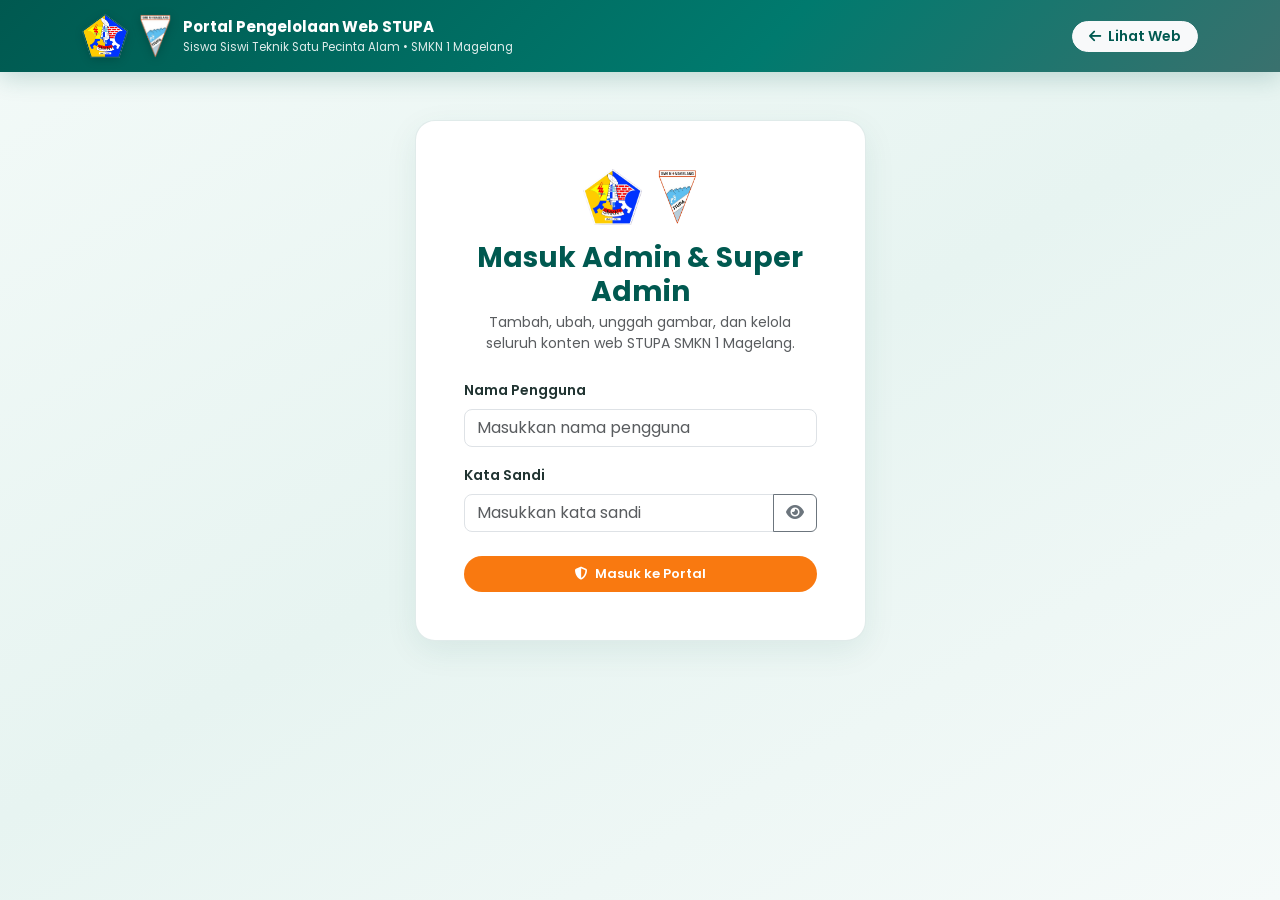
==== commit d8f3d086: "chore: remove default credentials hint box from admin login screen" ====
--- a/admin.html
+++ b/admin.html
@@ -193,7 +193,7 @@
                     <form id="adminLoginForm">
                         <div class="mb-3">
                             <label class="form-label small fw-semibold">Nama Pengguna</label>
-                            <input type="text" class="form-control rounded-3" id="adminUsername" placeholder="admin atau superadmin" required>
+                            <input type="text" class="form-control rounded-3" id="adminUsername" placeholder="Masukkan nama pengguna" required>
                         </div>
                         <div class="mb-3">
                             <label class="form-label small fw-semibold">Kata Sandi</label>
@@ -208,18 +208,6 @@
                             <i class="fas fa-shield-halved me-1"></i> Masuk ke Portal
                         </button>
                     </form>
-
-                    <div class="mt-4 p-3 rounded-4 small" style="background:#f3faf8;border:1px dashed rgba(0,89,82,0.28);">
-                        <div class="fw-semibold mb-2" style="color:#005950;"><i class="fas fa-key me-1"></i> Akun Bawaan Sistem:</div>
-                        <div class="d-flex justify-content-between align-items-center mb-1">
-                            <span><strong>Admin (Kelola Web):</strong> <code>admin</code> / <code>stupa2026</code></span>
-                            <button type="button" class="btn btn-link btn-sm p-0 text-decoration-none js-fill-login" data-u="admin" data-p="stupa2026">Isi</button>
-                        </div>
-                        <div class="d-flex justify-content-between align-items-center">
-                            <span><strong>Super Admin (Web + Sistem):</strong> <code>superadmin</code> / <code>stupasuper2026</code></span>
-                            <button type="button" class="btn btn-link btn-sm p-0 text-decoration-none text-warning fw-semibold js-fill-login" data-u="superadmin" data-p="stupasuper2026">Isi</button>
-                        </div>
-                    </div>
                 </div>
             </div>
         </section>
@@ -250,7 +238,7 @@
                     <div class="stat-card d-flex align-items-center gap-3">
                         <div class="stat-icon"><i class="fas fa-layer-group"></i></div>
                         <div>
-                            <div class="small text-muted">Layanan &amp; Modul</div>
+                            <div class="small text-muted">Layanan &amp; Video</div>
                             <div class="fs-4 fw-bold" id="statPubCount" style="color:#005950;">0</div>
                         </div>
                     </div>
@@ -281,17 +269,22 @@
                     </li>
                     <li class="nav-item" role="presentation">
                         <button class="nav-link" id="pillHeroPub" data-bs-toggle="pill" data-bs-target="#tabHeroPub" type="button">
-                            <i class="fas fa-desktop me-1"></i> Tampilan Depan &amp; Publikasi
+                            <i class="fas fa-desktop me-1"></i> Tampilan Depan
                         </button>
                     </li>
                     <li class="nav-item" role="presentation">
                         <button class="nav-link" id="pillLayananVideo" data-bs-toggle="pill" data-bs-target="#tabSuperLayananVideo" type="button">
-                            <i class="fas fa-cubes me-1"></i> Layanan &amp; Video
+                            <i class="fas fa-cubes me-1"></i> Kanal &amp; Video
+                        </button>
+                    </li>
+                    <li class="nav-item" role="presentation">
+                        <button class="nav-link" id="pillCatalog" data-bs-toggle="pill" data-bs-target="#tabCatalog" type="button">
+                            <i class="fas fa-store me-1"></i> Layanan (Adventure, Agriculture &amp; Kompos)
                         </button>
                     </li>
                     <li class="nav-item" role="presentation">
                         <button class="nav-link" id="pillSuperWeb" data-bs-toggle="pill" data-bs-target="#tabSuperWeb" type="button">
-                            <i class="fas fa-globe me-1"></i> Identitas, Teks &amp; Mitra
+                            <i class="fas fa-sliders me-1"></i> Header, Footer &amp; Statistik
                         </button>
                     </li>
 
@@ -337,34 +330,38 @@
                         </div>
                     </div>
 
-                    <!-- Tab 2: Kelola Berita & Agenda (Tambah / Edit / Hapus + Upload Gambar) -->
+                    <!-- Tab 2: Kelola Berita, Informasi & Tab Kategori (Admin & Super Admin) -->
                     <div class="tab-pane fade" id="tabNews">
                         <div class="row g-4">
                             <div class="col-lg-5">
                                 <div class="p-3 rounded-4" style="background:#f5faf9;border:1px solid rgba(0,89,82,0.12);">
                                     <div class="d-flex justify-content-between align-items-center mb-3">
-                                        <h6 class="fw-bold mb-0" id="newsFormHeading" style="color:#005950;"><i class="fas fa-plus-circle me-1"></i> Terbitkan Kabar Baru</h6>
+                                        <h6 class="fw-bold mb-0" id="newsFormHeading" style="color:#005950;"><i class="fas fa-plus-circle me-1"></i> Terbitkan / Edit Berita &amp; Informasi</h6>
                                         <button type="button" id="cancelNewsEditBtn" class="btn btn-link btn-sm p-0 text-danger d-none">Batal Edit</button>
                                     </div>
                                     <form id="addNewsForm">
                                         <input type="hidden" id="editNewsCat">
                                         <input type="hidden" id="editNewsIdx">
+                                        <div class="row g-2 mb-2">
+                                            <div class="col-6">
+                                                <label class="form-label small fw-semibold mb-1">Kategori Tab</label>
+                                                <select class="form-select form-select-sm rounded-3" id="newsCatInput"></select>
+                                            </div>
+                                            <div class="col-6">
+                                                <label class="form-label small fw-semibold mb-1">Tanggal Publikasi</label>
+                                                <input type="text" class="form-control form-control-sm rounded-3" id="newsDateInput" placeholder="Otomatis hari ini">
+                                            </div>
+                                        </div>
                                         <div class="mb-2">
-                                            <label class="form-label small fw-semibold">Kategori</label>
-                                            <select class="form-select form-select-sm rounded-3" id="newsCatInput">
-                                                <option value="berita">Berita</option>
-                                                <option value="ekspedisi">Ekspedisi</option>
-                                                <option value="pengumuman">Pengumuman</option>
-                                                <option value="agenda">Agenda</option>
-                                                <option value="artikel">Artikel</option>
-                                            </select>
+                                            <label class="form-label small fw-semibold mb-1">Penulis / Divisi</label>
+                                            <input type="text" class="form-control form-control-sm rounded-3" id="newsAuthorInput" placeholder="Redaksi STUPA SMKN 1 Magelang">
                                         </div>
                                         <div class="mb-2">
-                                            <label class="form-label small fw-semibold">Judul</label>
-                                            <input type="text" class="form-control form-control-sm rounded-3" id="newsTitleInput" placeholder="Judul berita atau agenda..." required>
+                                            <label class="form-label small fw-semibold mb-1">Judul</label>
+                                            <input type="text" class="form-control form-control-sm rounded-3" id="newsTitleInput" placeholder="Judul berita atau informasi..." required>
                                         </div>
                                         <div class="mb-2">
-                                            <label class="form-label small fw-semibold">Gambar (Preset / Upload / URL)</label>
+                                            <label class="form-label small fw-semibold mb-1">Gambar (Preset / Upload / URL)</label>
                                             <select class="form-select form-select-sm rounded-3 mb-2 js-img-preset" data-target="newsImageUrl" data-preview="newsImgPreview">
                                                 <option value="assets/images/hero-merbabu.jpg">Preset: Pendakian Lereng Merbabu</option>
                                                 <option value="assets/images/hero-konservasi.jpg">Preset: Konservasi &amp; Tanam Pohon</option>
@@ -378,11 +375,11 @@
                                             <img id="newsImgPreview" src="assets/images/hero-merbabu.jpg" alt="Pratinjau gambar" class="img-preview-thumb">
                                         </div>
                                         <div class="mb-2">
-                                            <label class="form-label small fw-semibold">Ringkasan Singkat</label>
+                                            <label class="form-label small fw-semibold mb-1">Ringkasan Singkat</label>
                                             <textarea class="form-control form-control-sm rounded-3" id="newsExcerptInput" rows="2" placeholder="Ringkasan 1-2 kalimat..." required></textarea>
                                         </div>
                                         <div class="mb-3">
-                                            <label class="form-label small fw-semibold">Isi Lengkap</label>
+                                            <label class="form-label small fw-semibold mb-1">Isi Lengkap</label>
                                             <textarea class="form-control form-control-sm rounded-3" id="newsContentInput" rows="4" placeholder="Tulis narasi lengkap..." required></textarea>
                                         </div>
                                         <button type="submit" id="newsSubmitBtn" class="btn btn-teal w-100">
@@ -392,36 +389,44 @@
                                 </div>
                             </div>
                             <div class="col-lg-7">
-                                <h6 class="fw-bold mb-3" style="color:#005950;">Daftar Konten Aktif (Edit / Hapus)</h6>
-                                <div id="adminNewsList" class="d-flex flex-column gap-2" style="max-height:560px;overflow-y:auto;"></div>
-                            </div>
-                        </div>
-                    </div>
-
-                    <!-- Tab 3: Tampilan Depan (Hero Banner) & Publikasi Modul -->
+                                <!-- Kelola Tab Kategori Berita & Informasi -->
+                                <div class="p-3 rounded-4 mb-3" style="background:#fffaf4;border:1px solid rgba(249,121,16,0.28);">
+                                    <div class="d-flex justify-content-between align-items-center mb-2">
+                                        <h6 class="fw-bold mb-0" style="color:#c85800;"><i class="fas fa-tags me-1"></i> Kelola Tab Kategori (Tambah / Edit / Kurangi Tab)</h6>
+                                        <button type="button" id="cancelNewsCatEditBtn" class="btn btn-link btn-sm p-0 text-danger d-none">Batal</button>
+                                    </div>
+                                    <form id="addNewsCatForm" class="row g-2 mb-2">
+                                        <input type="hidden" id="editNewsCatIdx">
+                                        <div class="col-8">
+                                            <input type="text" class="form-control form-control-sm rounded-3" id="newsCatManageLabelInput" placeholder="Nama Tab Baru (mis. Prestasi, Galeri, Opini)" required>
+                                        </div>
+                                        <div class="col-4">
+                                            <button type="submit" id="newsCatSubmitBtn" class="btn btn-stupa btn-sm w-100">Tambah Tab</button>
+                                        </div>
+                                    </form>
+                                    <div id="adminNewsCatsList" class="d-flex flex-wrap gap-2"></div>
+                                </div>
+
+                                <!-- Filter & Daftar Konten -->
+                                <div class="row g-2 align-items-center mb-2">
+                                    <div class="col-md-5">
+                                        <select class="form-select form-select-sm rounded-3" id="adminNewsFilterCat"></select>
+                                    </div>
+                                    <div class="col-md-7">
+                                        <input type="search" class="form-control form-control-sm rounded-3" id="adminNewsFilterSearch" placeholder="Cari judul berita...">
+                                    </div>
+                                </div>
+                                <div id="adminNewsList" class="d-flex flex-column gap-2" style="max-height:470px;overflow-y:auto;"></div>
+                            </div>
+                        </div>
+                    </div>
+
+                    <!-- Tab 3: Tampilan Depan (Hero Banner) -->
                     <div class="tab-pane fade" id="tabHeroPub">
                         <div class="row g-4">
-                            <div class="col-lg-7">
-                                <!-- Live Preview Tampilan Depan -->
-                                <div class="mb-3">
-                                    <div class="d-flex justify-content-between align-items-center mb-2">
-                                        <span class="small fw-bold text-uppercase" style="color:#005950;"><i class="fas fa-eye me-1"></i> Pratinjau Langsung Tampilan Depan</span>
-                                        <span class="badge rounded-pill text-bg-light border">Slide Hero Utama</span>
-                                    </div>
-                                    <div id="heroLivePreviewBox" class="position-relative rounded-4 overflow-hidden shadow-sm" style="height:250px;background:#002622;">
-                                        <img id="heroImgPreview" src="assets/images/hero-merbabu.jpg" alt="Pratinjau Tampilan Depan" style="width:100%;height:100%;object-fit:cover;object-position:center;">
-                                        <div id="heroPreviewOverlay" style="position:absolute;inset:0;background:linear-gradient(to top, rgba(0,26,23,0.92) 0%, rgba(0,35,31,0.5) 55%, rgba(0,0,0,0.15) 100%);"></div>
-                                        <div style="position:absolute;bottom:18px;left:22px;right:22px;color:#fff;z-index:2;">
-                                            <span id="heroPrevTag" class="badge rounded-pill mb-2" style="background:rgba(0,168,150,0.35);border:1px solid rgba(255,255,255,0.4);font-size:10px;">EKSPEDISI RISET &amp; KONSERVASI</span>
-                                            <h5 id="heroPrevTitle" class="fw-bold mb-1" style="line-height:1.25;">Meniti Kabut Merbabu: Pemetaan Vegetasi Endemik</h5>
-                                            <p id="heroPrevDesc" class="mb-2" style="font-size:12px;opacity:0.9;display:-webkit-box;-webkit-line-clamp:2;-webkit-box-orient:vertical;overflow:hidden;">Ketika langkah kaki para pelajar teknik menyatu dengan denyut nadi pegunungan...</p>
-                                            <span id="heroPrevBtn" class="badge rounded-pill px-3 py-2" style="background:#F97910;font-size:11px;">Lihat detail &rarr;</span>
-                                        </div>
-                                    </div>
-                                </div>
-
+                            <div class="col-lg-6">
                                 <!-- Form Editor Tampilan Depan -->
-                                <div class="p-3 rounded-4 mb-3" style="background:#fffaf4;border:1px solid rgba(249,121,16,0.28);">
+                                <div class="p-3 rounded-4" style="background:#fffaf4;border:1px solid rgba(249,121,16,0.28);">
                                     <div class="d-flex justify-content-between align-items-center mb-2">
                                         <h6 class="fw-bold mb-0" id="heroFormHeading" style="color:#c85800;"><i class="fas fa-pen-ruler me-1"></i> Ganti Gambar &amp; Tulisan Tampilan Depan</h6>
                                         <button type="button" id="cancelHeroEditBtn" class="btn btn-link btn-sm p-0 text-danger d-none">Batal Edit</button>
@@ -502,42 +507,29 @@
                                         <button type="submit" id="heroSubmitBtn" class="btn btn-stupa btn-sm w-100">Simpan Tampilan Depan</button>
                                     </form>
                                 </div>
+                            </div>
+
+                            <div class="col-lg-6">
+                                <!-- Live Preview Tampilan Depan -->
+                                <div class="mb-3">
+                                    <div class="d-flex justify-content-between align-items-center mb-2">
+                                        <span class="small fw-bold text-uppercase" style="color:#005950;"><i class="fas fa-eye me-1"></i> Pratinjau Langsung Tampilan Depan</span>
+                                        <span class="badge rounded-pill text-bg-light border">Slide Hero Utama</span>
+                                    </div>
+                                    <div id="heroLivePreviewBox" class="position-relative rounded-4 overflow-hidden shadow-sm" style="height:260px;background:#002622;">
+                                        <img id="heroImgPreview" src="assets/images/hero-merbabu.jpg" alt="Pratinjau Tampilan Depan" style="width:100%;height:100%;object-fit:cover;object-position:center;">
+                                        <div id="heroPreviewOverlay" style="position:absolute;inset:0;background:linear-gradient(to top, rgba(0,26,23,0.92) 0%, rgba(0,35,31,0.5) 55%, rgba(0,0,0,0.15) 100%);"></div>
+                                        <div style="position:absolute;bottom:18px;left:22px;right:22px;color:#fff;z-index:2;">
+                                            <span id="heroPrevTag" class="badge rounded-pill mb-2" style="background:rgba(0,168,150,0.35);border:1px solid rgba(255,255,255,0.4);font-size:10px;">EKSPEDISI RISET &amp; KONSERVASI</span>
+                                            <h5 id="heroPrevTitle" class="fw-bold mb-1" style="line-height:1.25;">Meniti Kabut Merbabu: Pemetaan Vegetasi Endemik</h5>
+                                            <p id="heroPrevDesc" class="mb-2" style="font-size:12px;opacity:0.9;display:-webkit-box;-webkit-line-clamp:2;-webkit-box-orient:vertical;overflow:hidden;">Ketika langkah kaki para pelajar teknik menyatu dengan denyut nadi pegunungan...</p>
+                                            <span id="heroPrevBtn" class="badge rounded-pill px-3 py-2" style="background:#F97910;font-size:11px;">Lihat detail &rarr;</span>
+                                        </div>
+                                    </div>
+                                </div>
 
                                 <h6 class="fw-bold small text-uppercase text-muted">Urutan Slide Tampilan Depan (Slide #1 tampil paling awal)</h6>
                                 <div id="superHeroList" class="d-flex flex-column gap-2"></div>
-                            </div>
-
-                            <div class="col-lg-5">
-                                <div class="p-3 rounded-4 mb-3" style="background:#f5faf9;border:1px solid rgba(0,89,82,0.18);">
-                                    <div class="d-flex justify-content-between align-items-center mb-2">
-                                        <h6 class="fw-bold mb-0" id="pubFormHeading" style="color:#005950;"><i class="fas fa-book-medical me-1"></i> Tambah / Edit Publikasi</h6>
-                                        <button type="button" id="cancelPubEditBtn" class="btn btn-link btn-sm p-0 text-danger d-none">Batal</button>
-                                    </div>
-                                    <form id="addPubForm">
-                                        <input type="hidden" id="editPubIdx">
-                                        <div class="row g-2 mb-2">
-                                            <div class="col-6">
-                                                <input type="text" class="form-control form-control-sm rounded-3" id="pubBadgeInput" placeholder="Kategori (mis. Jurnal Riset)" required>
-                                            </div>
-                                            <div class="col-3">
-                                                <input type="text" class="form-control form-control-sm rounded-3" id="pubYearInput" value="2026" required>
-                                            </div>
-                                            <div class="col-3">
-                                                <input type="text" class="form-control form-control-sm rounded-3" id="pubPagesInput" value="40 Hal" required>
-                                            </div>
-                                        </div>
-                                        <input type="text" class="form-control form-control-sm rounded-3 mb-2" id="pubTitleInput" placeholder="Judul modul atau publikasi..." required>
-                                        <input type="text" class="form-control form-control-sm rounded-3 mb-2" id="pubDocUrlInput" placeholder="Link PDF / Google Drive (opsional)">
-                                        <label class="form-label small fw-semibold mb-1">Gambar Sampul Buku (Opsional)</label>
-                                        <input type="text" class="form-control form-control-sm rounded-3 mb-1 js-img-url" id="pubCoverImageUrl" data-preview="pubImgPreview" placeholder="URL gambar sampul atau unggah file...">
-                                        <input type="file" accept="image/*" class="form-control form-control-sm rounded-3 mb-2 js-img-upload" data-target="pubCoverImageUrl" data-preview="pubImgPreview">
-                                        <img id="pubImgPreview" src="assets/images/bg-nature-mist.svg" alt="Sampul" class="img-preview-thumb mb-2" style="height:78px;">
-                                        <textarea class="form-control form-control-sm rounded-3 mb-2" id="pubSummaryInput" rows="2" placeholder="Ringkasan isi modul..." required></textarea>
-                                        <button type="submit" id="pubSubmitBtn" class="btn btn-teal btn-sm w-100">Simpan Publikasi</button>
-                                    </form>
-                                </div>
-                                <h6 class="fw-bold small text-uppercase text-muted">Katalog Publikasi Aktif</h6>
-                                <div id="superPubList" class="d-flex flex-column gap-2" style="max-height:280px;overflow-y:auto;"></div>
                             </div>
                         </div>
                     </div>
@@ -653,7 +645,82 @@
                         </div>
                     </div>
 
-                    <!-- Tab 5: Identitas, Logo, Teks Berjalan, Judul Seksi, Prosedur & Mitra -->
+                    <!-- Tab: Layanan Usaha STUPA (Adventure, Agriculture & Kompos) -->
+                    <div class="tab-pane fade" id="tabCatalog">
+                        <div class="row g-4">
+                            <div class="col-lg-5">
+                                <div class="p-3 rounded-4" style="background:#fffaf4;border:1px solid rgba(249,121,16,0.28);">
+                                    <div class="d-flex justify-content-between align-items-center mb-2">
+                                        <h6 class="fw-bold mb-0" id="catFormHeading" style="color:#c85800;"><i class="fas fa-store me-1"></i> Tambah / Edit Layanan STUPA</h6>
+                                        <button type="button" id="cancelCatEditBtn" class="btn btn-link btn-sm p-0 text-danger d-none">Batal</button>
+                                    </div>
+                                    <form id="catalogForm">
+                                        <input type="hidden" id="editCatIdx">
+                                        <div class="row g-2 mb-2">
+                                            <div class="col-7">
+                                                <label class="form-label small fw-semibold mb-1">Nama Unit Layanan</label>
+                                                <input type="text" class="form-control form-control-sm rounded-3" id="catBadgeInput" placeholder="Mis. STUPA ADVENTURE" required>
+                                            </div>
+                                            <div class="col-5">
+                                                <label class="form-label small fw-semibold mb-1">Ikon</label>
+                                                <select class="form-select form-select-sm rounded-3" id="catIconInput">
+                                                    <option value="fa-campground">Outdoor / Kemah</option>
+                                                    <option value="fa-seedling">Agriculture / Tanaman</option>
+                                                    <option value="fa-recycle">Kompos / Media Tanam</option>
+                                                    <option value="fa-leaf">Daun / Ekologi</option>
+                                                    <option value="fa-toolbox">Alat / Logistik</option>
+                                                    <option value="fa-basket-shopping">Penjualan / Toko</option>
+                                                    <option value="fa-mountain-sun">Ekspedisi</option>
+                                                </select>
+                                            </div>
+                                        </div>
+                                        <div class="mb-2">
+                                            <label class="form-label small fw-semibold mb-1">Subjudul Layanan</label>
+                                            <input type="text" class="form-control form-control-sm rounded-3" id="catSubtitleInput" placeholder="Mis. Rental Perlengkapan Outdoor &amp; Pendakian" required>
+                                        </div>
+                                        <div class="mb-2">
+                                            <label class="form-label small fw-semibold mb-1">Deskripsi Singkat (Tampil di Modal Detail)</label>
+                                            <textarea class="form-control form-control-sm rounded-3" id="catDescInput" rows="2" placeholder="Jelaskan ringkas tentang layanan ini..." required></textarea>
+                                        </div>
+                                        <div class="row g-2 mb-2">
+                                            <div class="col-6">
+                                                <label class="form-label small fw-semibold mb-1">Teks Tombol</label>
+                                                <input type="text" class="form-control form-control-sm rounded-3" id="catActionInput" placeholder="Sewa / Pesan Sekarang">
+                                            </div>
+                                            <div class="col-6">
+                                                <label class="form-label small fw-semibold mb-1">Info Kontak / Posko</label>
+                                                <input type="text" class="form-control form-control-sm rounded-3" id="catContactInput" placeholder="Posko STUPA • 0812...">
+                                            </div>
+                                        </div>
+                                        <div class="row g-2 mb-2 align-items-end">
+                                            <div class="col-6">
+                                                <label class="form-label small fw-semibold mb-1">Foto Header Kartu (Opsional)</label>
+                                                <input type="file" accept="image/*" class="form-control form-control-sm rounded-3 js-img-upload" data-target="catImageUrl" data-preview="catImgPreview">
+                                            </div>
+                                            <div class="col-6">
+                                                <input type="text" class="form-control form-control-sm rounded-3 js-img-url" id="catImageUrl" data-preview="catImgPreview" placeholder="Atau tempel URL gambar...">
+                                            </div>
+                                        </div>
+                                        <img id="catImgPreview" src="assets/images/bg-nature-mist.svg" alt="Pratinjau Layanan" class="img-preview-thumb mb-2 d-none" style="height:76px;">
+                                        <div class="mb-2">
+                                            <label class="form-label small fw-semibold mb-1">Daftar Barang / Tanaman / Media Tanam (1 baris = 1 item)</label>
+                                            <textarea class="form-control form-control-sm rounded-3" id="catItemsInput" rows="5" placeholder="Format per baris: Nama Item | Harga / Tarif | Keterangan&#10;Contoh:&#10;Tenda Dome 2-4 Org | Rp 35.000 / hari | Frame fiber, double layer&#10;Kompos Matang 5kg | Rp 15.000 / sak | Fermentasi organik halus" required></textarea>
+                                        </div>
+                                        <button type="submit" id="catSubmitBtn" class="btn btn-stupa btn-sm w-100">Simpan Layanan</button>
+                                    </form>
+                                </div>
+                            </div>
+                            <div class="col-lg-7">
+                                <div class="d-flex justify-content-between align-items-center mb-2">
+                                    <h6 class="fw-bold small text-uppercase text-muted mb-0">Daftar Unit Layanan Aktif (Adventure, Agriculture, Kompos)</h6>
+                                    <span class="badge rounded-pill text-bg-light border">Admin &amp; Super Admin</span>
+                                </div>
+                                <div id="superCatalogList" class="d-flex flex-column gap-3"></div>
+                            </div>
+                        </div>
+                    </div>
+
+                    <!-- Tab 5: Identitas, Logo, Teks Berjalan & Judul Seksi -->
                     <div class="tab-pane fade" id="tabSuperWeb">
                         <div class="row g-4">
                             <div class="col-lg-6">
@@ -666,47 +733,22 @@
                                     </form>
                                 </div>
 
-                                <!-- Mitra -->
                                 <div class="p-3 rounded-4 mb-3" style="background:#f5faf9;border:1px solid rgba(0,89,82,0.18);">
-                                    <h6 class="fw-bold mb-2" style="color:#005950;"><i class="fas fa-handshake me-1"></i> Tambah / Hapus Mitra &amp; Jejaring</h6>
-                                    <form id="addPartnerForm" class="row g-2 mb-2">
-                                        <div class="col-6">
-                                            <input type="text" class="form-control form-control-sm rounded-3" id="partnerLabelInput" placeholder="Nama Mitra (mis. PMI Magelang)" required>
-                                        </div>
-                                        <div class="col-4">
-                                            <select class="form-select form-select-sm rounded-3" id="partnerIconInput">
-                                                <option value="fa-handshake">Jabat Tangan</option>
-                                                <option value="fa-school">Sekolah</option>
-                                                <option value="fa-tree">Hutan/Pohon</option>
-                                                <option value="fa-life-ring">SAR</option>
-                                                <option value="fa-award">Penghargaan</option>
-                                                <option value="fa-compass">Kompas</option>
-                                                <option value="fa-water">Sungai</option>
-                                            </select>
-                                        </div>
-                                        <div class="col-2">
-                                            <button type="submit" class="btn btn-teal btn-sm w-100">+</button>
-                                        </div>
+                                    <h6 class="fw-bold mb-2" style="color:#005950;"><i class="fas fa-store me-1"></i> Subjudul Seksi Beranda</h6>
+                                    <form id="leadLayananForm">
+                                        <label class="form-label small fw-semibold mb-1">Subjudul Layanan &amp; Kanal Digital (Atas)</label>
+                                        <textarea class="form-control form-control-sm rounded-3 mb-2" id="metaLeadLayananInput" rows="2" placeholder="Deskripsi singkat di bawah Layanan &amp; Kanal Digital..."></textarea>
+                                        <label class="form-label small fw-semibold mb-1">Subjudul Layanan Usaha (Adventure, Tani, Kompos)</label>
+                                        <textarea class="form-control form-control-sm rounded-3 mb-2" id="metaLeadProcInput" rows="2" placeholder="Deskripsi singkat di bawah judul LAYANAN STUPA..."></textarea>
+                                        <button type="submit" class="btn btn-teal btn-sm">Simpan Subjudul Seksi</button>
                                     </form>
-                                    <div id="superPartnersList" class="d-flex flex-wrap gap-2 mt-2"></div>
-                                </div>
-
-                                <!-- Prosedur -->
-                                <div class="p-3 rounded-4" style="background:#f5faf9;border:1px solid rgba(0,89,82,0.18);">
-                                    <h6 class="fw-bold mb-2" style="color:#005950;"><i class="fas fa-list-check me-1"></i> Tambah / Hapus Kartu Prosedur</h6>
-                                    <form id="addProcedureForm">
-                                        <input type="text" class="form-control form-control-sm rounded-3 mb-2" id="procBadgeInput" placeholder="Judul Kartu Prosedur" required>
-                                        <textarea class="form-control form-control-sm rounded-3 mb-2" id="procStepsInput" rows="3" placeholder="Format per baris: Judul Langkah | Penjelasan singkat" required></textarea>
-                                        <button type="submit" class="btn btn-teal btn-sm w-100">Tambah Kartu Prosedur</button>
-                                    </form>
-                                    <div id="superProceduresList" class="d-flex flex-column gap-2 mt-3"></div>
-                                </div>
-                            </div>
-
-                            <!-- Identitas, Logo, Judul Seksi, Kontak & Sosmed -->
+                                </div>
+                            </div>
+
+                            <!-- Identitas, Header, Footer, Kontak, Sosmed & Statistik -->
                             <div class="col-lg-6">
                                 <div class="p-3 rounded-4" style="background:#f5faf9;border:1px solid rgba(0,89,82,0.18);">
-                                    <h6 class="fw-bold mb-3" style="color:#005950;"><i class="fas fa-address-card me-1"></i> Identitas, Logo, Judul Seksi &amp; Kontak</h6>
+                                    <h6 class="fw-bold mb-3" style="color:#005950;"><i class="fas fa-address-card me-1"></i> Header, Footer, Kontak, Sosmed &amp; Statistik</h6>
                                     <form id="siteMetaForm">
                                         <div class="row g-2 mb-2">
                                             <div class="col-6">
@@ -730,73 +772,116 @@
                                                 <input type="text" class="form-control form-control-sm rounded-3" id="metaBrandSubInput">
                                             </div>
                                         </div>
-                                        <div class="row g-2 mb-2">
-                                            <div class="col-6">
-                                                <label class="form-label small fw-semibold mb-1">Judul Seksi Layanan</label>
+                                        <div class="row g-2 mb-3">
+                                            <div class="col-4">
+                                                <label class="form-label small fw-semibold mb-1">Judul Kanal Digital</label>
                                                 <input type="text" class="form-control form-control-sm rounded-3" id="metaTitleLayananInput">
                                             </div>
-                                            <div class="col-6">
+                                            <div class="col-4">
                                                 <label class="form-label small fw-semibold mb-1">Judul Seksi Berita</label>
                                                 <input type="text" class="form-control form-control-sm rounded-3" id="metaTitleBeritaInput">
                                             </div>
-                                        </div>
-                                        <div class="row g-2 mb-2">
-                                            <div class="col-6">
-                                                <label class="form-label small fw-semibold mb-1">Judul Seksi Publikasi</label>
-                                                <input type="text" class="form-control form-control-sm rounded-3" id="metaTitlePubInput">
-                                            </div>
-                                            <div class="col-6">
-                                                <label class="form-label small fw-semibold mb-1">Judul Seksi Prosedur</label>
+                                            <div class="col-4">
+                                                <label class="form-label small fw-semibold mb-1">Judul Layanan STUPA</label>
                                                 <input type="text" class="form-control form-control-sm rounded-3" id="metaTitleProcInput">
                                             </div>
                                         </div>
-                                        <div class="mb-2">
-                                            <label class="form-label small fw-semibold mb-1">Motto Footer</label>
-                                            <input type="text" class="form-control form-control-sm rounded-3" id="metaMottoInput" required>
-                                        </div>
-                                        <div class="mb-2">
-                                            <label class="form-label small fw-semibold mb-1">Nama Sekretariat</label>
-                                            <input type="text" class="form-control form-control-sm rounded-3" id="metaSecInput" required>
-                                        </div>
-                                        <div class="row g-2 mb-2">
-                                            <div class="col-6">
-                                                <label class="form-label small fw-semibold mb-1">Alamat Baris 1</label>
-                                                <input type="text" class="form-control form-control-sm rounded-3" id="metaAddr1Input" required>
-                                            </div>
-                                            <div class="col-6">
-                                                <label class="form-label small fw-semibold mb-1">Alamat Baris 2</label>
-                                                <input type="text" class="form-control form-control-sm rounded-3" id="metaAddr2Input" required>
-                                            </div>
-                                        </div>
-                                        <div class="row g-2 mb-2">
-                                            <div class="col-6">
-                                                <label class="form-label small fw-semibold mb-1">Telepon &amp; Posko</label>
-                                                <input type="text" class="form-control form-control-sm rounded-3" id="metaPhoneInput" required>
-                                            </div>
-                                            <div class="col-6">
-                                                <label class="form-label small fw-semibold mb-1">Email Resmi</label>
-                                                <input type="email" class="form-control form-control-sm rounded-3" id="metaEmailInput" required>
-                                            </div>
-                                        </div>
-                                        <div class="row g-2 mb-2">
-                                            <div class="col-4">
-                                                <label class="form-label small fw-semibold mb-1">Link Instagram</label>
-                                                <input type="text" class="form-control form-control-sm rounded-3" id="metaIgInput">
-                                            </div>
-                                            <div class="col-4">
-                                                <label class="form-label small fw-semibold mb-1">Link YouTube</label>
-                                                <input type="text" class="form-control form-control-sm rounded-3" id="metaYtInput">
-                                            </div>
-                                            <div class="col-4">
-                                                <label class="form-label small fw-semibold mb-1">Link TikTok</label>
-                                                <input type="text" class="form-control form-control-sm rounded-3" id="metaTtInput">
-                                            </div>
-                                        </div>
+
+                                        <div class="border-top pt-2 mt-2 mb-2">
+                                            <div class="small fw-bold text-uppercase mb-2" style="color:#c85800;"><i class="fas fa-shoe-prints me-1"></i> Footer Kiri &amp; Identitas Organisasi</div>
+                                            <div class="mb-2">
+                                                <label class="form-label small fw-semibold mb-1">Nama Organisasi di Footer (Baris baru = Enter)</label>
+                                                <textarea class="form-control form-control-sm rounded-3" id="metaFooterOrgInput" rows="2" placeholder="STUPA — Siswa Siswi Teknik&#10;Satu Pecinta Alam&#10;SMK Negeri 1 Magelang" required></textarea>
+                                            </div>
+                                            <div class="mb-2">
+                                                <label class="form-label small fw-semibold mb-1">Motto Footer</label>
+                                                <input type="text" class="form-control form-control-sm rounded-3" id="metaMottoInput" required>
+                                            </div>
+                                        </div>
+
+                                        <div class="border-top pt-2 mt-2 mb-2">
+                                            <div class="small fw-bold text-uppercase mb-2" style="color:#c85800;"><i class="fas fa-location-dot me-1"></i> Footer Tengah: Kontak &amp; Sekretariat</div>
+                                            <div class="row g-2 mb-2">
+                                                <div class="col-5">
+                                                    <label class="form-label small fw-semibold mb-1">Judul Kolom Kontak</label>
+                                                    <input type="text" class="form-control form-control-sm rounded-3" id="metaFooterContactHeading" required>
+                                                </div>
+                                                <div class="col-7">
+                                                    <label class="form-label small fw-semibold mb-1">Nama Sekretariat</label>
+                                                    <input type="text" class="form-control form-control-sm rounded-3" id="metaSecInput" required>
+                                                </div>
+                                            </div>
+                                            <div class="row g-2 mb-2">
+                                                <div class="col-6">
+                                                    <label class="form-label small fw-semibold mb-1">Alamat Baris 1</label>
+                                                    <input type="text" class="form-control form-control-sm rounded-3" id="metaAddr1Input" required>
+                                                </div>
+                                                <div class="col-6">
+                                                    <label class="form-label small fw-semibold mb-1">Alamat Baris 2</label>
+                                                    <input type="text" class="form-control form-control-sm rounded-3" id="metaAddr2Input" required>
+                                                </div>
+                                            </div>
+                                            <div class="row g-2 mb-2">
+                                                <div class="col-6">
+                                                    <label class="form-label small fw-semibold mb-1">Telepon &amp; Posko</label>
+                                                    <input type="text" class="form-control form-control-sm rounded-3" id="metaPhoneInput" required>
+                                                </div>
+                                                <div class="col-6">
+                                                    <label class="form-label small fw-semibold mb-1">Email Resmi</label>
+                                                    <input type="email" class="form-control form-control-sm rounded-3" id="metaEmailInput" required>
+                                                </div>
+                                            </div>
+                                        </div>
+
+                                        <div class="border-top pt-2 mt-2 mb-2">
+                                            <div class="small fw-bold text-uppercase mb-2" style="color:#c85800;"><i class="fas fa-share-nodes me-1"></i> Footer Kanan: Ikuti Kami &amp; Statistik Pengunjung</div>
+                                            <div class="mb-2">
+                                                <label class="form-label small fw-semibold mb-1">Judul Kolom Sosial Media</label>
+                                                <input type="text" class="form-control form-control-sm rounded-3" id="metaFooterSocialHeading" required>
+                                            </div>
+                                            <div class="row g-2 mb-2">
+                                                <div class="col-6">
+                                                    <label class="form-label small fw-semibold mb-1">Link Instagram</label>
+                                                    <input type="text" class="form-control form-control-sm rounded-3" id="metaIgInput">
+                                                </div>
+                                                <div class="col-6">
+                                                    <label class="form-label small fw-semibold mb-1">Link YouTube</label>
+                                                    <input type="text" class="form-control form-control-sm rounded-3" id="metaYtInput">
+                                                </div>
+                                                <div class="col-6">
+                                                    <label class="form-label small fw-semibold mb-1">Link TikTok</label>
+                                                    <input type="text" class="form-control form-control-sm rounded-3" id="metaTtInput">
+                                                </div>
+                                                <div class="col-6">
+                                                    <label class="form-label small fw-semibold mb-1">Link WhatsApp Posko</label>
+                                                    <input type="text" class="form-control form-control-sm rounded-3" id="metaWaInput" placeholder="https://wa.me/62812... atau #layanan-stupa">
+                                                </div>
+                                            </div>
+                                            <div class="form-check form-switch mb-2">
+                                                <input class="form-check-input" type="checkbox" id="metaShowVisitorInput" checked>
+                                                <label class="form-check-label small fw-semibold" for="metaShowVisitorInput">Tampilkan Kartu Statistik Pengunjung di Footer</label>
+                                            </div>
+                                            <div class="row g-2 mb-2">
+                                                <div class="col-4">
+                                                    <label class="form-label small fw-semibold mb-1">Saat Ini (Online)</label>
+                                                    <input type="text" class="form-control form-control-sm rounded-3" id="metaVisitorOnlineInput" placeholder="12 Online">
+                                                </div>
+                                                <div class="col-4">
+                                                    <label class="form-label small fw-semibold mb-1">Dasar Hari Ini</label>
+                                                    <input type="number" class="form-control form-control-sm rounded-3" id="metaVisitorTodayInput" min="0">
+                                                </div>
+                                                <div class="col-4">
+                                                    <label class="form-label small fw-semibold mb-1">Total Kunjungan</label>
+                                                    <input type="number" class="form-control form-control-sm rounded-3" id="metaVisitorTotalInput" min="0">
+                                                </div>
+                                            </div>
+                                        </div>
+
                                         <div class="mb-3">
-                                            <label class="form-label small fw-semibold mb-1">Teks Copyright</label>
+                                            <label class="form-label small fw-semibold mb-1">Teks Copyright Bawah Footer</label>
                                             <input type="text" class="form-control form-control-sm rounded-3" id="metaCopyInput" required>
                                         </div>
-                                        <button type="submit" class="btn btn-teal w-100">Simpan Identitas, Logo &amp; Teks Web</button>
+                                        <button type="submit" class="btn btn-teal w-100">Simpan Pengaturan Header, Footer &amp; Statistik</button>
                                     </form>
                                 </div>
                             </div>
